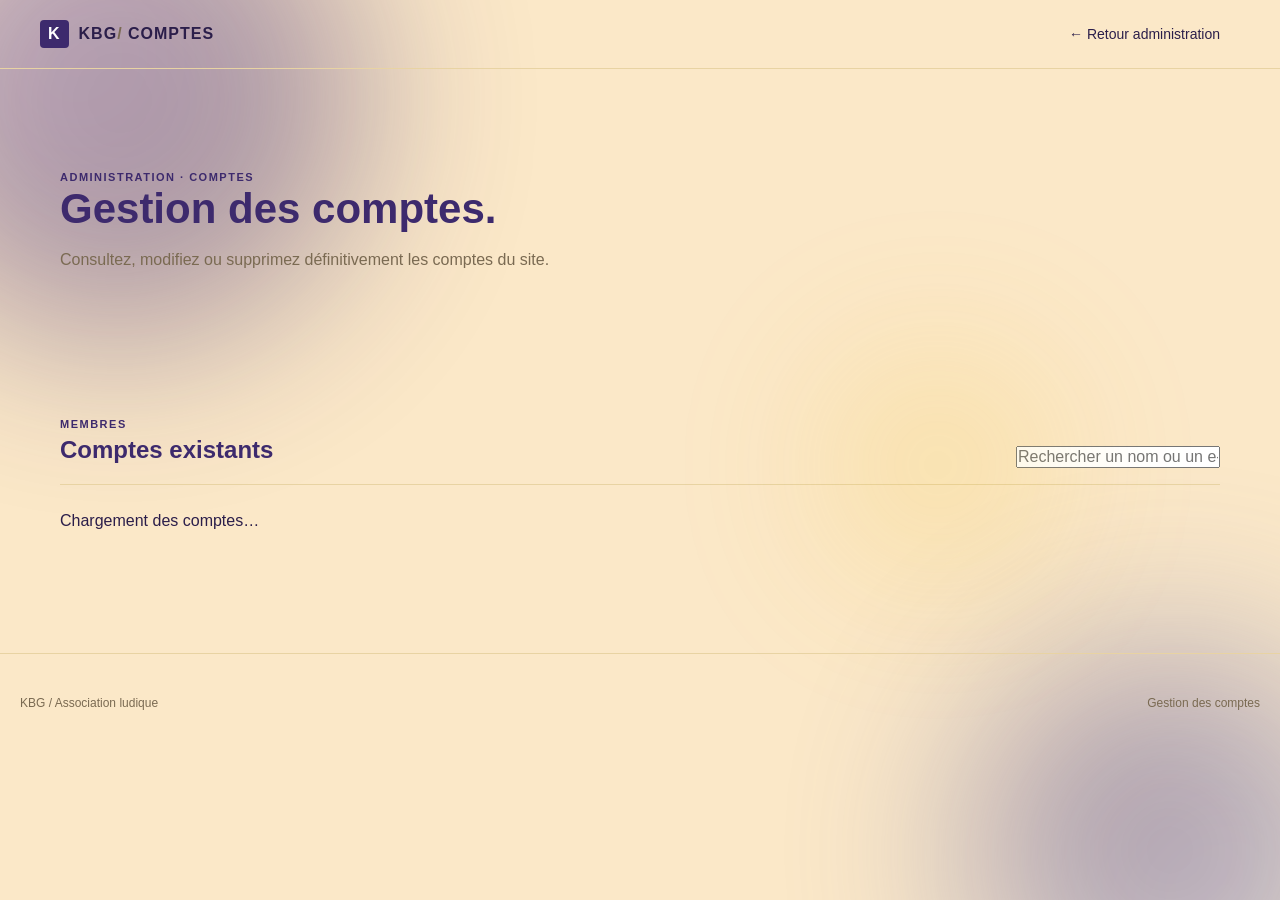
==== accounts.html @ 082c7733 "Add files via upload" ====
<!doctype html>
<html lang="fr">
<head>
  <meta charset="utf-8">
  <meta name="viewport" content="width=device-width, initial-scale=1">
  <title>KBG — Gestion des comptes</title>
  <link rel="stylesheet" href="styles.css">
  <link rel="icon" type="image/png" href="favicon.png">
</head>
<body>
<header class="topbar">
  <a class="brand" href="index.html"><span class="brand-mark">K</span><span>KBG<span class="muted">/</span> COMPTES</span></a>
  <nav>
    <a href="admin.html">← Retour administration</a>
    <div id="userNav" class="user-nav"></div>
  </nav>
</header>
<main>
  <section class="hero">
    <div class="orb"></div>
    <div>
      <p class="eyebrow">ADMINISTRATION · COMPTES</p>
      <h1>Gestion des <span>comptes.</span></h1>
      <p class="hero-copy">Consultez, modifiez ou supprimez définitivement les comptes du site.</p>
    </div>
  </section>
  <section class="section">
    <div class="section-head">
      <div><p class="eyebrow">MEMBRES</p><h2>Comptes existants</h2></div>
      <input id="accountSearch" placeholder="Rechercher un nom ou un e-mail…" style="max-width:320px;">
    </div>
    <div id="accountsList" class="grid"><div class="loading">Chargement des comptes…</div></div>
  </section>
</main>

<div id="accountModal" class="modal hidden">
  <div class="modal-card">
    <button class="modal-close" data-close="accountModal">×</button>
    <p class="eyebrow">FICHE COMPTE</p>
    <h2 id="accountModalTitle">Compte</h2>
    <p id="accountModalEmail" class="publisher"></p>
    <form id="accountEditForm" style="margin-top:20px;">
      <input type="hidden" name="user_id">
      <div class="admin-form-grid">
        <input name="first_name" placeholder="Prénom" required>
        <input name="last_name" placeholder="Nom" required>
        <input name="promotion" placeholder="Promotion / Filière">
        <select name="account_status">
          <option value="pending">En attente</option>
          <option value="approved">Validé</option>
          <option value="rejected">Refusé</option>
        </select>
      </div>
      <button class="button primary" type="submit" style="width:100%;margin-top:14px;">Enregistrer les modifications →</button>
      <p id="accountEditMsg" class="form-message" style="margin-top:8px;"></p>
    </form>
    <div style="border-top:1px solid var(--line);margin-top:22px;padding-top:18px;">
      <button id="deleteAccountBtn" class="button danger" style="width:100%;">🗑 Supprimer définitivement ce compte</button>
      <p style="color:var(--muted);font-size:12px;line-height:1.5;margin-top:8px;">La suppression efface le compte Auth et les données de profil associées. Cette action est irréversible.</p>
    </div>
  </div>
</div>
<footer><span>KBG / Association ludique</span><span>Gestion des comptes</span></footer>
<script type="module" src="accounts.js?v=1"></script>
</body>
</html>
---- styles.css ----
:root {
  --bg: #fbe8c8;           /* jaune pastel du logo (fond du cercle) */
  --panel: #fff8ea;        /* carte plus claire, presque crème */
  --line: #e8d3a3;         /* liseré doré doux */
  --text: #2b1e4a;         /* violet très foncé, lisible sur fond clair */
  --muted: #7a6a52;        /* brun/violet grisé pour texte secondaire */
  --accent: #3d2a6d;       /* violet du logo (anneau extérieur) */
  --accent-hover: #573b96;
  --success: #10b981;
  --warning: #f4c430;      /* jaune du dé */
  --danger: #ef4444;

  /* couleurs supplémentaires piochées dans le logo, pour les orbes */
  --purple: #3d2a6d;
  --purple-light: #6b4fa8;
  --blue: #8fa3e6;
  --gold: #f4c430;
}

* { box-sizing: border-box; margin: 0; padding: 0; }

body {
  background: var(--bg);
  color: var(--text);
  font-family: -apple-system, BlinkMacSystemFont, "Segoe UI", Roboto, sans-serif;
  line-height: 1.5;
  position: relative;
  overflow-x: hidden;
}

a { color: inherit; text-decoration: none; }
button, input, select, textarea { font-family: inherit; font-size: inherit; }

.hidden { display: none !important; }

/* ORBES DÉCORATIFS — glow façon logo (violet / rose / bleu) posés sur le fond jaune pastel */
body::before,
body::after {
  content: "";
  position: fixed;
  border-radius: 50%;
  filter: blur(90px);
  opacity: 0.45;
  z-index: 0;
  pointer-events: none;
}

body::before {
  width: 480px;
  height: 480px;
  top: -140px;
  left: -120px;
  background: radial-gradient(circle at 30% 30%, var(--purple-light), var(--purple) 70%);
}

body::after {
  width: 420px;
  height: 420px;
  bottom: -160px;
  right: -100px;
  background: radial-gradient(circle at 40% 40%, var(--accent), var(--blue) 75%);
}

/* orbe supplémentaire, plus discret, au centre-droit */
main::before {
  content: "";
  position: fixed;
  top: 35%;
  right: 15%;
  width: 300px;
  height: 300px;
  border-radius: 50%;
  background: radial-gradient(circle, var(--gold), transparent 70%);
  filter: blur(80px);
  opacity: 0.35;
  z-index: 0;
  pointer-events: none;
}

/* on repasse le contenu au-dessus des orbes */
.topbar, main, footer { position: relative; z-index: 1; }

/* HEADER & TOPBAR */
.topbar { display: flex; justify-content: space-between; align-items: center; padding: 20px 40px; border-bottom: 1px solid var(--line); }
.brand { font-size: 16px; font-weight: 800; letter-spacing: 1px; display: flex; align-items: center; gap: 10px; }
.brand-mark { background: var(--accent); color: #fff; padding: 2px 8px; border-radius: 4px; }
.brand-logo { width: 40px; height: 40px; border-radius: 50%; object-fit: cover; display: block; }
.topbar nav { display: flex; align-items: center; gap: 20px; font-size: 14px; font-weight: 500; }

/* LAYOUT GENERAL */
main { max-width: 1200px; margin: 0 auto; padding: 40px 20px; }
.section { margin-top: 60px; }
.section-head { display: flex; justify-content: space-between; align-items: flex-end; margin-bottom: 24px; border-bottom: 1px solid var(--line); padding-bottom: 16px; }
.eyebrow { font-size: 11px; font-weight: 700; color: var(--accent); letter-spacing: 1.5px; }
h1 { font-size: 42px; line-height: 1.1; font-weight: 800; color: var(--purple); }
h2 { font-size: 24px; font-weight: 700; color: var(--purple); }
.muted { color: var(--muted); }

/* COMPOSANTS UI */
.button { background: transparent; border: 1px solid var(--line); color: var(--text); padding: 8px 16px; border-radius: 6px; cursor: pointer; font-weight: 600; font-size: 13px; transition: 0.2s; }
.button:hover { border-color: var(--purple-light); }
.button.primary { background: var(--accent); color: #fff; border: none; }
.button.primary:hover { background: var(--accent-hover); }
.button.danger { background: var(--danger); color: #fff; border: none; }
.panel { background: var(--panel); border: 1px solid var(--line); border-radius: 8px; padding: 20px; box-shadow: 0 4px 16px rgba(61, 42, 109, 0.08); }
.badge { padding: 3px 8px; border-radius: 4px; font-size: 11px; font-weight: 700; text-transform: uppercase; }
.badge-warning { background: rgba(244, 196, 48, 0.2); color: #8a6a00; }
.badge-success { background: rgba(16, 185, 129, 0.15); color: var(--success); }
.badge-danger { background: rgba(239, 68, 68, 0.15); color: var(--danger); }

/* HERO */
/* HERO ACCUEIL : contenu + prochain événement */
.hero { position: relative; padding: 60px 0; }
.home-hero {
  display: grid;
  grid-template-columns: minmax(0, 1fr) minmax(300px, 430px);
  gap: 40px;
  align-items: center;
}
.home-hero > div:first-child { grid-column: 1; grid-row: 1; }
.home-hero > #featuredEvent { grid-column: 2; grid-row: 1; }
@media (max-width: 850px) {
  .home-hero { grid-template-columns: 1fr; }
  .home-hero #featuredEvent { justify-self: stretch; width: 100%; }
}
.hero-copy { color: var(--muted); max-width: 500px; margin: 16px 0 24px 0; font-size: 16px; }

/* FILTRES & CATALOGUE */
.toolbar { display: flex; gap: 12px; margin-bottom: 24px; flex-wrap: wrap; }
.toolbar input, .toolbar select { background: var(--panel); border: 1px solid var(--line); color: var(--text); padding: 10px 14px; border-radius: 6px; outline: none; }
.grid { display: grid; grid-template-columns: repeat(auto-fill, minmax(260px, 1fr)); gap: 20px; }
.card { background: var(--panel); border: 1px solid var(--line); border-radius: 8px; overflow: hidden; display: flex; flex-direction: column; box-shadow: 0 4px 16px rgba(61, 42, 109, 0.08); transition: 0.15s; }
.card[data-event-id]:hover { border-color: var(--accent); transform: translateY(-2px); }
.card .cover { height: 160px; background: #f3ddb0; display: flex; align-items: center; justify-content: center; overflow: hidden; }
.card .cover img { width: 100%; height: 100%; object-fit: cover; }
.card-body { padding: 16px; flex: 1; display: flex; flex-direction: column; }
.card-body .tag { font-size: 10px; font-weight: 700; color: var(--accent); text-transform: uppercase; }
.card-body h3 { font-size: 18px; margin: 4px 0; color: var(--purple); }
.card-body .publisher { font-size: 12px; color: var(--muted); margin-bottom: 12px; }
.card-body .meta { display: flex; gap: 12px; font-size: 12px; color: var(--muted); margin-bottom: 12px; }
.card-body .desc { font-size: 13px; color: var(--muted); display: -webkit-box; -webkit-line-clamp: 3; -webkit-box-orient: vertical; overflow: hidden; }

/* RÉSERVATION LAYOUT 2 COLONNES */
.reservation-layout { display: grid; grid-template-columns: 1fr 1fr; gap: 32px; align-items: start; }
@media (max-width: 850px) { .reservation-layout { grid-template-columns: 1fr; } }
.reservation-info { display: flex; flex-direction: column; gap: 16px; }
.reservation-info p { color: var(--muted); font-size: 14px; }
.reservation-rules { background: var(--panel); border: 1px solid var(--line); border-radius: 8px; padding: 16px; display: flex; flex-direction: column; gap: 10px; font-size: 13px; list-style: none; }
.reservation-rules li::before { content: "✦"; color: var(--accent); margin-right: 8px; }

.form-card { background: var(--panel); border: 1px solid var(--line); border-radius: 8px; padding: 24px; box-shadow: 0 4px 20px rgba(61, 42, 109, 0.12); }
.form-group { display: flex; flex-direction: column; gap: 6px; margin-bottom: 14px; }
.form-group label { font-size: 11px; font-weight: 700; letter-spacing: 1px; color: var(--accent); text-transform: uppercase; }
.form-group input, .form-group select { background: #fff; border: 1px solid var(--line); color: var(--text); padding: 10px 12px; border-radius: 6px; outline: none; width: 100%; }
.form-group input:focus, .form-group select:focus { border-color: var(--accent); }
.form-row { display: grid; grid-template-columns: 1fr 1fr; gap: 12px; }

.form-message { font-weight: 600; }
.form-message.error { color: var(--danger); }
.form-message.success { color: var(--success); }

/* CATALOGUE — BOUTON "AFFICHER TOUS LES JEUX" */
#catalogueToggle { display: none; justify-content: center; margin-top: 24px; }
#showAllGamesBtn { display: inline-flex; align-items: center; gap: 8px; }
#showAllGamesArrow { display: inline-block; transition: transform 0.15s; }

/* CALENDRIER STRUCTURE & DESIGN */
.calendar-wrapper { background: var(--panel); border: 1px solid var(--line); border-radius: 8px; padding: 20px; }
.calendar-grid-header { display: grid; grid-template-columns: repeat(7, 1fr); gap: 6px; text-align: center; font-size: 12px; font-weight: 700; color: var(--muted); padding-bottom: 10px; border-bottom: 1px solid var(--line); }
.calendar-grid { display: grid; grid-template-columns: repeat(7, 1fr); gap: 6px; margin-top: 10px; }
.cal-day { background: #fff; border: 1px solid var(--line); border-radius: 6px; min-height: 90px; padding: 6px; font-size: 11px; display: flex; flex-direction: column; gap: 4px; overflow: hidden; }
.cal-day.has-events { cursor: pointer; transition: 0.15s; }
.cal-day.has-events:hover { border-color: var(--accent); background: rgba(61, 42, 109, 0.06); }
.cal-day-num { font-weight: 700; color: var(--muted); margin-bottom: 2px; }
.cal-event { background: var(--accent); color: #fff; padding: 3px 6px; border-radius: 4px; font-size: 10px; font-weight: 700; white-space: nowrap; overflow: hidden; text-overflow: ellipsis; display: block; }

/* MODALES */
.modal { position: fixed; inset: 0; background: rgba(43, 30, 74, 0.55); backdrop-filter: blur(4px); display: flex; align-items: center; justify-content: center; padding: 20px; z-index: 100; }
.modal-card { background: var(--panel); border: 1px solid var(--line); border-radius: 12px; padding: 32px; max-width: 700px; width: 100%; max-height: 90vh; overflow-y: auto; position: relative; box-shadow: 0 10px 40px rgba(61, 42, 109, 0.25); }
.modal-close { position: absolute; top: 16px; right: 16px; background: none; border: none; color: var(--muted); font-size: 24px; cursor: pointer; }
.admin-form-grid { display: grid; grid-template-columns: repeat(3, 1fr); gap: 8px; margin-bottom: 8px; }
.admin-form-grid input { background: #fff; border: 1px solid var(--line); color: var(--text); padding: 8px; border-radius: 4px; }

footer { display: flex; justify-content: space-between; padding: 40px 20px; border-top: 1px solid var(--line); margin-top: 80px; font-size: 12px; color: var(--muted); }
/* =========================================================
   NOTATION PAR ÉTOILES
   ========================================================= */

.star-button {
  appearance: none;
  background: transparent;
  border: none;
  color: var(--line);
  cursor: pointer;
  padding: 2px;
  margin: 0;
  font-size: 30px;
  line-height: 1;
  transition:
    color 0.15s ease,
    transform 0.15s ease;
}

.star-button:hover {
  color: var(--accent);
  transform: scale(1.08);
}

.star-button.active {
  color: var(--accent);
}


/* Étoiles affichées dans les avis */

.review-stars {
  color: var(--accent);
  letter-spacing: 2px;
  font-size: 17px;
  line-height: 1;
}


/* Carte d'un avis */

.review-card {
  background: var(--panel);
  border: 1px solid var(--line);
  border-radius: 8px;
  padding: 15px;
  margin-bottom: 10px;
  transition: border-color 0.15s ease;
}

.review-card:hover {
  border-color: var(--accent);
}


/* Note moyenne */

#reviewAverage {
  display: flex;
  align-items: center;
  gap: 6px;
}


/* Zone de sélection des étoiles */

#starRating {
  display: flex;
  align-items: center;
  gap: 3px;
}


/* Texte sous les étoiles */

#ratingHelp {
  color: var(--muted);
  font-size: 12px;
  margin-top: 7px;
}


/* Étoiles non sélectionnées */

#starRating .star-button:not(.active) {
  color: var(--line);
}


/* Étoiles sélectionnées */

#starRating .star-button.active {
  color: var(--accent);
}

/* =========================================================
   PAGE CONTACT — TROMBINOSCOPE
========================================================= */

.team-grid {
  display: grid;
  grid-template-columns: repeat(3, minmax(0, 1fr));
  gap: 20px;
}

.team-card {
  background: var(--panel);
  border: 1px solid var(--line);
  border-radius: 12px;
  overflow: hidden;
  cursor: pointer;
  box-shadow: 0 4px 16px rgba(61, 42, 109, 0.08);
  transition: transform .18s ease, border-color .18s ease, box-shadow .18s ease;
}

.team-card:hover,
.team-card:focus-visible {
  transform: translateY(-4px);
  border-color: var(--accent);
  box-shadow: 0 8px 24px rgba(61, 42, 109, 0.14);
  outline: none;
}

.team-card img {
  display: block;
  width: 100%;
  aspect-ratio: 1 / 1;
  object-fit: cover;
  background: var(--bg);
}

.team-card-body {
  padding: 18px;
}

.team-card-body h3 {
  margin: 4px 0 6px;
  color: var(--purple);
  font-size: 20px;
}

.team-card-body .muted {
  font-size: 12px;
}

.team-modal-card {
  max-width: 760px;
}

.team-modal-content {
  display: grid;
  grid-template-columns: 220px 1fr;
  gap: 28px;
  align-items: center;
  padding-right: 12px;
}

.team-modal-photo {
  width: 220px;
  height: 220px;
  object-fit: cover;
  border-radius: 12px;
  border: 1px solid var(--line);
  background: var(--bg);
}

.contact-links {
  display: grid;
  grid-template-columns: repeat(3, 1fr);
  gap: 10px;
  margin-top: 24px;
}

.contact-link {
  display: flex;
  align-items: center;
  justify-content: center;
  gap: 7px;
  padding: 11px 10px;
  border: 1px solid var(--line);
  border-radius: 8px;
  background: var(--bg);
  color: var(--text);
  font-size: 13px;
  font-weight: 700;
  transition: .15s ease;
}

.contact-link:hover {
  border-color: var(--accent);
  color: var(--accent);
  transform: translateY(-1px);
}

@media (max-width: 850px) {
  .team-grid {
    grid-template-columns: repeat(2, minmax(0, 1fr));
  }

  .team-modal-content {
    grid-template-columns: 1fr;
    text-align: center;
  }

  .team-modal-photo {
    width: 180px;
    height: 180px;
    margin: 0 auto;
  }
}

@media (max-width: 560px) {
  .team-grid {
    grid-template-columns: 1fr;
  }

  .contact-links {
    grid-template-columns: 1fr;
  }
}
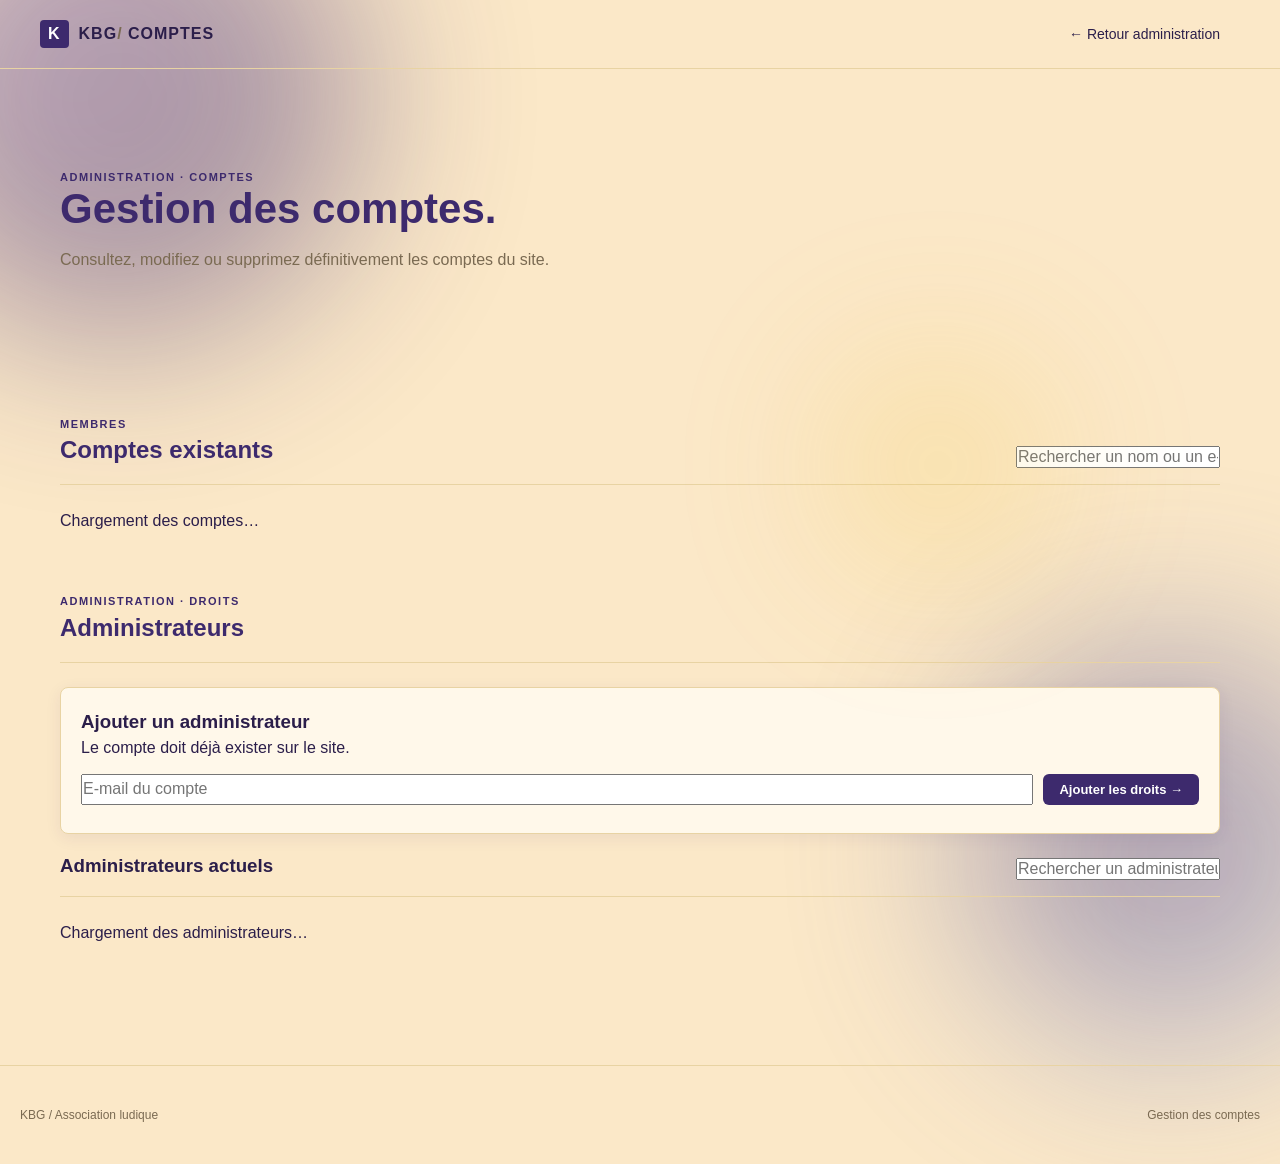
==== commit 19da8e5b: "Add files via upload" ====
--- a/accounts.html
+++ b/accounts.html
@@ -31,6 +31,35 @@
     </div>
     <div id="accountsList" class="grid"><div class="loading">Chargement des comptes…</div></div>
   </section>
+
+  <section class="section">
+    <div class="section-head">
+      <div>
+        <p class="eyebrow">ADMINISTRATION · DROITS</p>
+        <h2>Administrateurs</h2>
+      </div>
+    </div>
+
+    <div class="panel" style="margin-bottom:18px;">
+      <h3>Ajouter un administrateur</h3>
+      <p class="publisher">Le compte doit déjà exister sur le site.</p>
+      <form id="addAdminForm" style="margin-top:14px;">
+        <div style="display:flex;gap:10px;flex-wrap:wrap;">
+          <input name="email" type="email" placeholder="E-mail du compte" required style="flex:1;min-width:240px;">
+          <button class="button primary" type="submit">Ajouter les droits →</button>
+        </div>
+        <p id="addAdminMsg" class="form-message" style="margin-top:8px;"></p>
+      </form>
+    </div>
+
+    <div class="section-head">
+      <div><h3>Administrateurs actuels</h3></div>
+      <input id="adminEmailSearch" placeholder="Rechercher un administrateur…" style="max-width:320px;">
+    </div>
+    <div id="adminsList" class="grid">
+      <div class="loading">Chargement des administrateurs…</div>
+    </div>
+  </section>
 </main>
 
 <div id="accountModal" class="modal hidden">
@@ -61,6 +90,6 @@
   </div>
 </div>
 <footer><span>KBG / Association ludique</span><span>Gestion des comptes</span></footer>
-<script type="module" src="accounts.js?v=1"></script>
+<script type="module" src="accounts.js?v=2"></script>
 </body>
 </html>
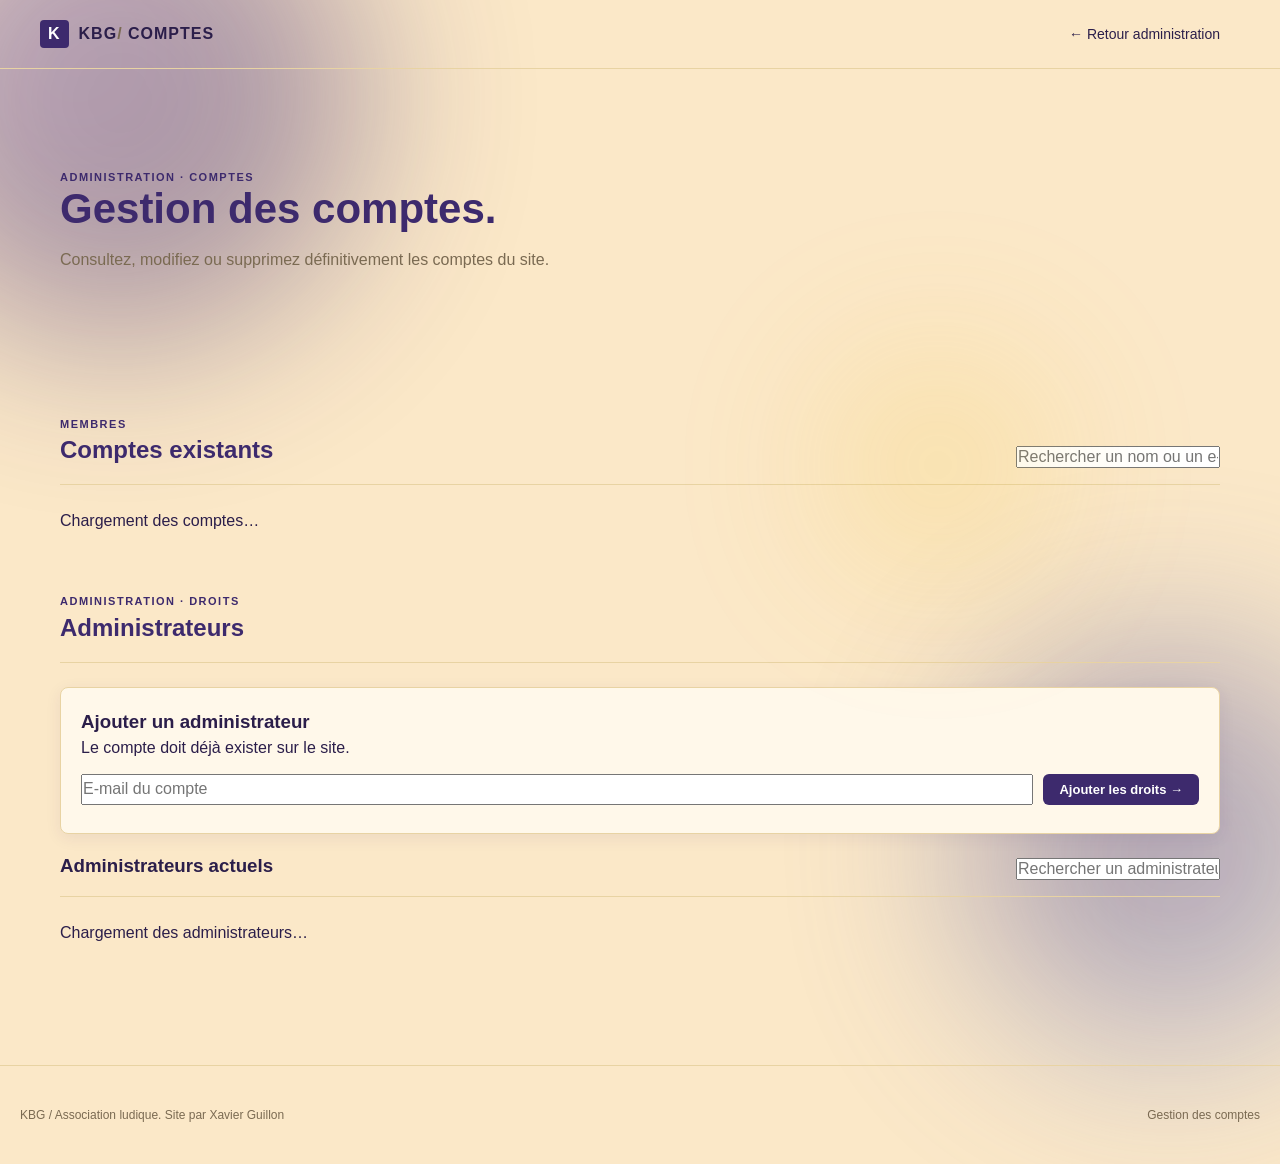
==== commit 70894114: "Update accounts.html" ====
--- a/accounts.html
+++ b/accounts.html
@@ -89,7 +89,7 @@
     </div>
   </div>
 </div>
-<footer><span>KBG / Association ludique</span><span>Gestion des comptes</span></footer>
+<footer><span>KBG / Association ludique.   Site par Xavier Guillon</span><span>Gestion des comptes</span></footer>
 <script type="module" src="accounts.js?v=2"></script>
 </body>
-</html>+</html>
--- a/styles.css
+++ b/styles.css
@@ -101,12 +101,71 @@
 .button:hover { border-color: var(--purple-light); }
 .button.primary { background: var(--accent); color: #fff; border: none; }
 .button.primary:hover { background: var(--accent-hover); }
+
+.admin-button {
+  position: relative;
+  display: inline-flex;
+  align-items: center;
+  gap: 7px;
+}
+
+.admin-notification-badge {
+  min-width: 18px;
+  height: 18px;
+  padding: 0 5px;
+  display: inline-flex;
+  align-items: center;
+  justify-content: center;
+  border-radius: 999px;
+  background: var(--danger);
+  color: #fff;
+  font-size: 10px;
+  line-height: 1;
+  font-weight: 800;
+  box-sizing: border-box;
+}
 .button.danger { background: var(--danger); color: #fff; border: none; }
 .panel { background: var(--panel); border: 1px solid var(--line); border-radius: 8px; padding: 20px; box-shadow: 0 4px 16px rgba(61, 42, 109, 0.08); }
 .badge { padding: 3px 8px; border-radius: 4px; font-size: 11px; font-weight: 700; text-transform: uppercase; }
 .badge-warning { background: rgba(244, 196, 48, 0.2); color: #8a6a00; }
 .badge-success { background: rgba(16, 185, 129, 0.15); color: var(--success); }
 .badge-danger { background: rgba(239, 68, 68, 0.15); color: var(--danger); }
+
+/* HISTORIQUE DES DEMANDES TRAITÉES — affichage compact */
+.admin-history { margin-top: 16px; }
+.admin-history > summary {
+  cursor: pointer;
+  font-weight: 700;
+  color: var(--purple);
+  padding: 10px 14px;
+  background: var(--panel);
+  border: 1px solid var(--line);
+  border-radius: 8px;
+  list-style: none;
+}
+.admin-history > summary::-webkit-details-marker { display: none; }
+.admin-history > summary::before { content: "▸ "; }
+.admin-history[open] > summary::before { content: "▾ "; }
+.admin-history-list { margin-top: 8px; display: flex; flex-direction: column; gap: 6px; }
+
+.admin-card-compact {
+  display: flex;
+  align-items: center;
+  flex-wrap: wrap;
+  gap: 10px;
+  padding: 8px 12px;
+  background: var(--panel);
+  border: 1px solid var(--line);
+  border-radius: 6px;
+  font-size: 13px;
+  opacity: 0.9;
+}
+.admin-card-compact-main { flex: 1 1 260px; color: var(--text); }
+.admin-card-compact-actions { display: flex; gap: 6px; flex-wrap: wrap; }
+.admin-card-compact .button, .admin-card-compact-actions .button {
+  padding: 4px 10px;
+  font-size: 12px;
+}
 
 /* HERO */
 /* HERO ACCUEIL : contenu + prochain événement */
@@ -140,6 +199,58 @@
 .card-body .meta { display: flex; gap: 12px; font-size: 12px; color: var(--muted); margin-bottom: 12px; }
 .card-body .desc { font-size: 13px; color: var(--muted); display: -webkit-box; -webkit-line-clamp: 3; -webkit-box-orient: vertical; overflow: hidden; }
 
+.game-card-actions {
+  display: flex;
+  gap: 8px;
+  margin-top: auto;
+  padding-top: 16px;
+  flex-wrap: wrap;
+}
+
+.game-card-action {
+  appearance: none;
+  border: 1px solid var(--line);
+  border-radius: 7px;
+  padding: 9px 12px;
+  font: inherit;
+  font-size: 12px;
+  font-weight: 700;
+  line-height: 1.2;
+  cursor: pointer;
+  transition: .15s ease;
+}
+
+.game-card-action-secondary {
+  background: var(--bg);
+  color: var(--text);
+}
+
+.game-card-action-primary {
+  background: var(--accent);
+  color: #fff;
+  border-color: var(--accent);
+}
+
+.game-card-action:hover,
+.game-card-action:focus-visible {
+  transform: translateY(-1px);
+}
+
+.game-card-action:focus-visible {
+  outline: 2px solid var(--accent);
+  outline-offset: 2px;
+}
+
+@media (max-width: 560px) {
+  .game-card-actions {
+    flex-direction: column;
+  }
+
+  .game-card-action {
+    width: 100%;
+  }
+}
+
 /* RÉSERVATION LAYOUT 2 COLONNES */
 .reservation-layout { display: grid; grid-template-columns: 1fr 1fr; gap: 32px; align-items: start; }
 @media (max-width: 850px) { .reservation-layout { grid-template-columns: 1fr; } }
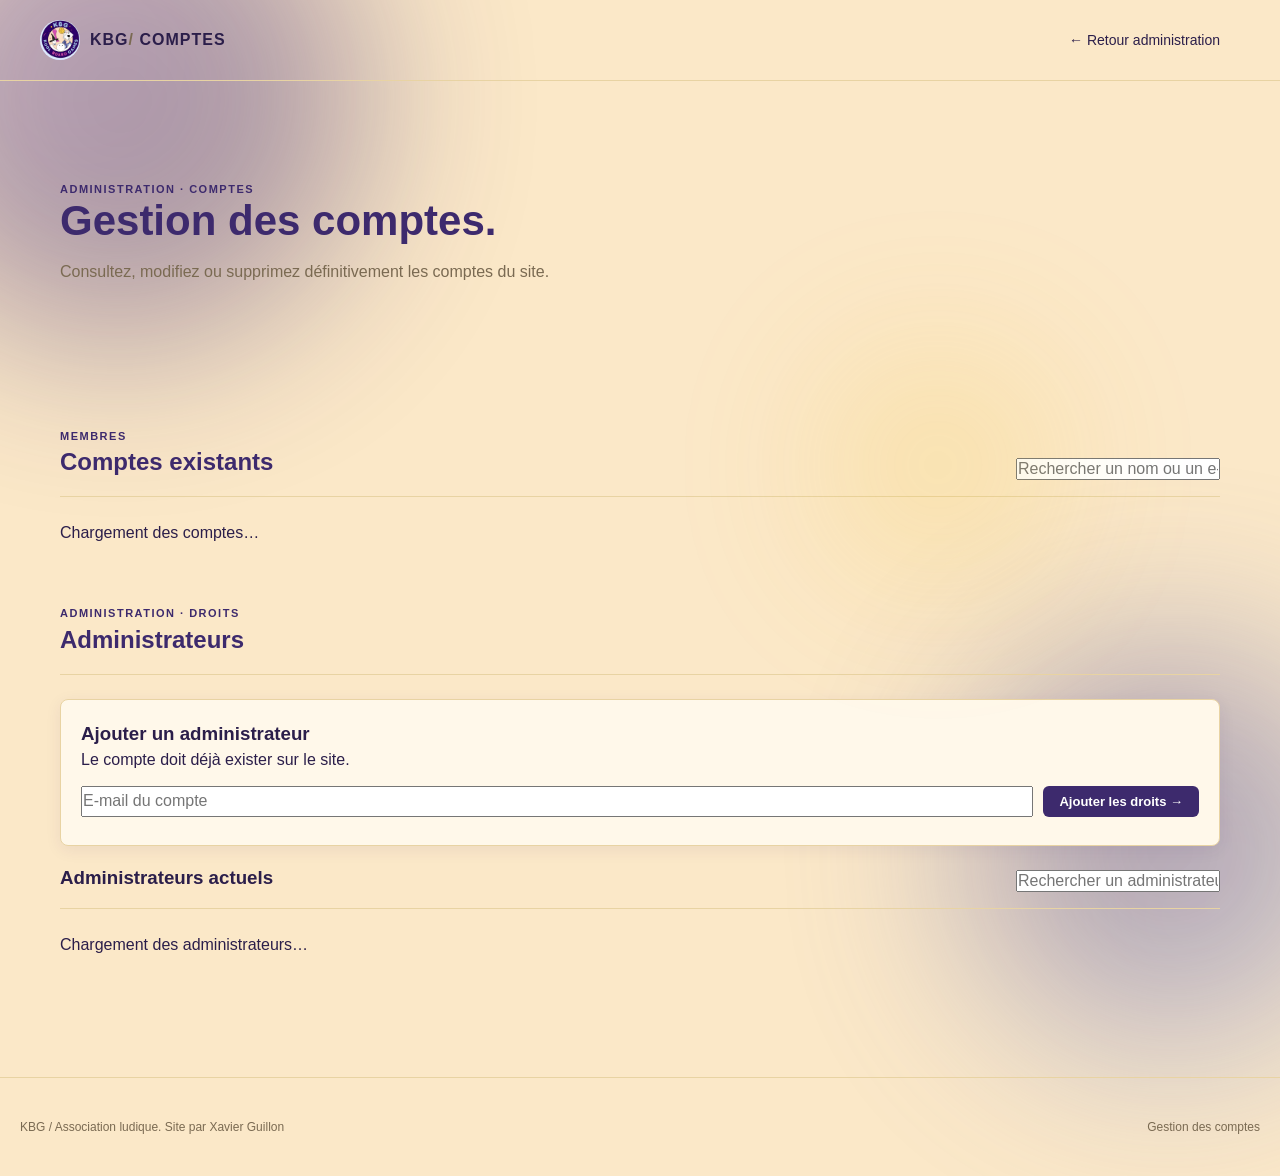
==== commit 11e58ec5: "Update accounts.html" ====
--- a/accounts.html
+++ b/accounts.html
@@ -9,7 +9,7 @@
 </head>
 <body>
 <header class="topbar">
-  <a class="brand" href="index.html"><span class="brand-mark">K</span><span>KBG<span class="muted">/</span> COMPTES</span></a>
+  <a class="brand" href="index.html"><img class="brand-logo" src="logo-kbg.png" alt="KBG"><span>KBG<span class="muted">/</span> COMPTES</span></a>
   <nav>
     <a href="admin.html">← Retour administration</a>
     <div id="userNav" class="user-nav"></div>
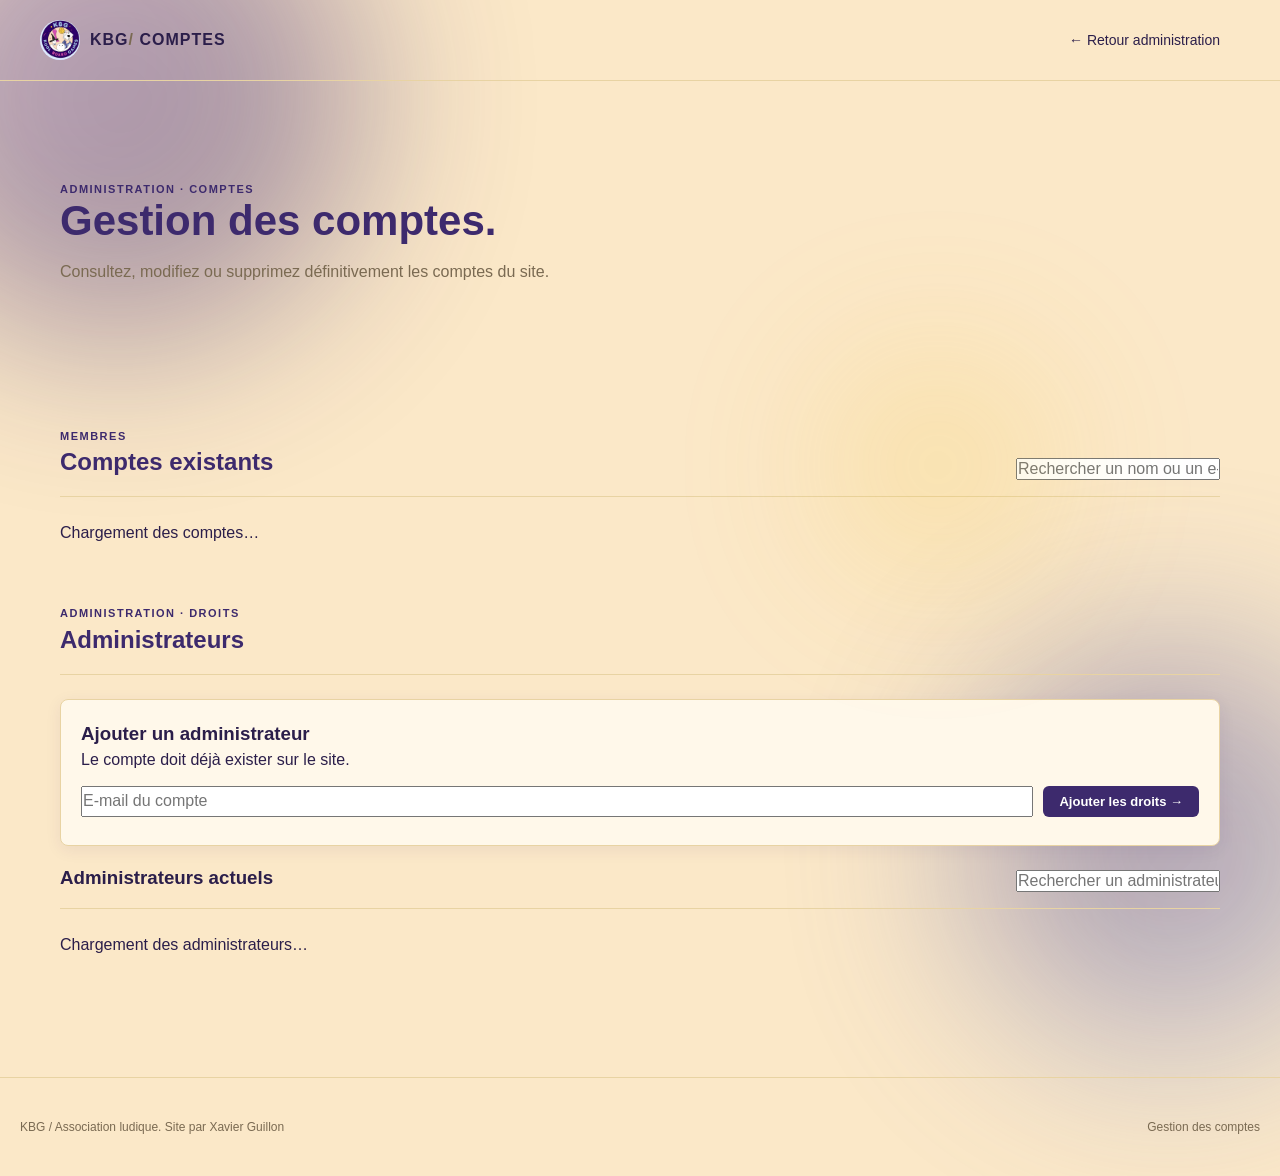
==== commit 2c59e5c4: "Add files via upload" ====
--- a/accounts.html
+++ b/accounts.html
@@ -4,12 +4,14 @@
   <meta charset="utf-8">
   <meta name="viewport" content="width=device-width, initial-scale=1">
   <title>KBG — Gestion des comptes</title>
-  <link rel="stylesheet" href="styles.css">
+  <link rel="stylesheet" href="styles.css?v=11">
   <link rel="icon" type="image/png" href="favicon.png">
 </head>
 <body>
 <header class="topbar">
   <a class="brand" href="index.html"><img class="brand-logo" src="logo-kbg.png" alt="KBG"><span>KBG<span class="muted">/</span> COMPTES</span></a>
+  <input type="checkbox" id="navToggle" class="nav-toggle-checkbox">
+  <label for="navToggle" class="nav-toggle-label" aria-label="Ouvrir le menu">☰</label>
   <nav>
     <a href="admin.html">← Retour administration</a>
     <div id="userNav" class="user-nav"></div>
@@ -76,6 +78,7 @@
         <input name="promotion" placeholder="Promotion / Filière">
         <select name="account_status">
           <option value="pending">En attente</option>
+          <option value="pending_email">Validation admin · e-mail à confirmer</option>
           <option value="approved">Validé</option>
           <option value="rejected">Refusé</option>
         </select>
--- a/styles.css
+++ b/styles.css
@@ -289,8 +289,26 @@
 .modal { position: fixed; inset: 0; background: rgba(43, 30, 74, 0.55); backdrop-filter: blur(4px); display: flex; align-items: center; justify-content: center; padding: 20px; z-index: 100; }
 .modal-card { background: var(--panel); border: 1px solid var(--line); border-radius: 12px; padding: 32px; max-width: 700px; width: 100%; max-height: 90vh; overflow-y: auto; position: relative; box-shadow: 0 10px 40px rgba(61, 42, 109, 0.25); }
 .modal-close { position: absolute; top: 16px; right: 16px; background: none; border: none; color: var(--muted); font-size: 24px; cursor: pointer; }
-.admin-form-grid { display: grid; grid-template-columns: repeat(3, 1fr); gap: 8px; margin-bottom: 8px; }
+.admin-form-grid { display: grid; grid-template-columns: repeat(3, 1fr); gap: 8px; margin-bottom: 8px; align-items: start; }
 .admin-form-grid input { background: #fff; border: 1px solid var(--line); color: var(--text); padding: 8px; border-radius: 4px; }
+
+/* ÉDITEUR DE CATÉGORIES — occupe toute la largeur de la grille plutôt
+   que de partager une colonne avec "Nom"/"Éditeur" : c'est ce partage
+   qui faisait s'étirer les champs "Nom" et "Éditeur" à chaque catégorie
+   ajoutée (les éléments d'une même ligne de grille s'étirent par
+   défaut à la hauteur du plus grand). */
+.admin-form-grid .category-editor {
+  grid-column: 1 / -1;
+  background: var(--bg);
+  border: 1px solid var(--line);
+  border-radius: 6px;
+  padding: 10px 12px;
+}
+.category-editor .category-rows { display: flex; flex-direction: column; gap: 6px; margin-bottom: 8px; }
+.category-editor .category-row { background: #fff; border: 1px solid var(--line); border-radius: 4px; padding: 6px 8px; }
+.category-editor .category-add-btn { margin-bottom: 8px; }
+.category-editor .category-new-row { display: flex; gap: 8px; flex-wrap: wrap; }
+.category-editor .category-new-row input { flex: 1 1 200px; background: #fff; border: 1px solid var(--line); color: var(--text); padding: 8px; border-radius: 4px; }
 
 footer { display: flex; justify-content: space-between; padding: 40px 20px; border-top: 1px solid var(--line); margin-top: 80px; font-size: 12px; color: var(--muted); }
 /* =========================================================
@@ -513,3 +531,142 @@
     grid-template-columns: 1fr;
   }
 }
+
+/* =========================================================
+   VERSION MOBILE
+   Tout ce qui suit ne s'applique qu'en dessous de 768px
+   (ou 480px pour les très petits écrans) : la version
+   ordinateur ci-dessus n'est jamais modifiée.
+   ========================================================= */
+
+/* case à cocher + bouton "burger" : invisibles par défaut,
+   ils ne s'affichent qu'en media query mobile ci-dessous */
+.nav-toggle-checkbox { display: none; }
+
+.nav-toggle-label {
+  display: none;
+  align-items: center;
+  justify-content: center;
+  width: 42px;
+  height: 42px;
+  border: 1px solid var(--line);
+  border-radius: 8px;
+  background: var(--panel);
+  color: var(--text);
+  font-size: 20px;
+  cursor: pointer;
+  user-select: none;
+  flex: 0 0 auto;
+}
+
+.nav-toggle-label:hover { border-color: var(--purple-light); }
+
+@media (max-width: 768px) {
+
+  /* HEADER : logo + burger sur une ligne, menu déroulant en dessous */
+  .topbar {
+    flex-wrap: wrap;
+    padding: 14px 20px;
+    row-gap: 12px;
+  }
+
+  .brand { font-size: 14px; }
+  .brand-logo { width: 34px; height: 34px; }
+
+  .nav-toggle-label { display: inline-flex; order: 2; }
+
+  .topbar nav {
+    order: 3;
+    flex-basis: 100%;
+    width: 100%;
+    max-height: 0;
+    overflow: hidden;
+    flex-wrap: wrap;
+    align-items: stretch;
+    gap: 10px;
+    margin-top: 0;
+    padding-top: 0;
+    border-top: 0 solid var(--line);
+    transition: max-height 0.2s ease;
+  }
+
+  .nav-toggle-checkbox:checked ~ nav {
+    max-height: 600px;
+    margin-top: 6px;
+    padding-top: 14px;
+    border-top: 1px solid var(--line);
+  }
+
+  .topbar nav a {
+    padding: 10px 4px;
+    width: 100%;
+  }
+
+  .topbar nav #notifBtn {
+    align-self: flex-start;
+    margin-right: 0 !important;
+  }
+
+  .topbar nav .user-nav,
+  .topbar nav #userNav {
+    display: flex;
+    flex-direction: column;
+    align-items: stretch;
+    gap: 8px;
+    width: 100%;
+  }
+
+  .topbar nav .user-nav .button,
+  .topbar nav #userNav .button {
+    width: 100%;
+    justify-content: center;
+  }
+
+  /* HERO */
+  .hero { padding: 32px 0; }
+  main { padding: 24px 16px; }
+  h1 { font-size: 30px; }
+  h2 { font-size: 20px; }
+  .home-hero { gap: 24px; }
+  .section { margin-top: 40px; }
+  .section-head { flex-direction: column; align-items: flex-start; gap: 10px; }
+
+  /* CATALOGUE & CARTES */
+  .grid { grid-template-columns: 1fr; gap: 16px; }
+  .toolbar { flex-direction: column; }
+  .toolbar input, .toolbar select { width: 100%; }
+
+  /* FORMULAIRES */
+  .form-row { grid-template-columns: 1fr; }
+  .admin-form-grid { grid-template-columns: 1fr; }
+  .form-card { padding: 18px; }
+
+  /* MODALES */
+  .modal { padding: 12px; }
+  .modal-card { padding: 20px; max-height: 85vh; }
+  .team-modal-photo { width: 140px; height: 140px; }
+
+  /* CALENDRIER : on autorise un défilement horizontal plutôt que
+     d'écraser le texte des jours si l'écran est trop étroit */
+  .calendar-wrapper { padding: 12px; overflow-x: auto; }
+  .calendar-grid-header,
+  .calendar-grid { min-width: 480px; }
+  .cal-day { min-height: 64px; padding: 4px; font-size: 10px; }
+  .cal-event { font-size: 9px; padding: 2px 4px; }
+
+  /* PIED DE PAGE */
+  footer {
+    flex-direction: column;
+    gap: 8px;
+    text-align: center;
+    padding: 28px 20px;
+    margin-top: 48px;
+  }
+}
+
+@media (max-width: 480px) {
+  h1 { font-size: 26px; }
+  .modal-card { padding: 16px; }
+  .team-modal-photo { width: 120px; height: 120px; }
+  .contact-link { font-size: 12px; padding: 10px 6px; }
+}
